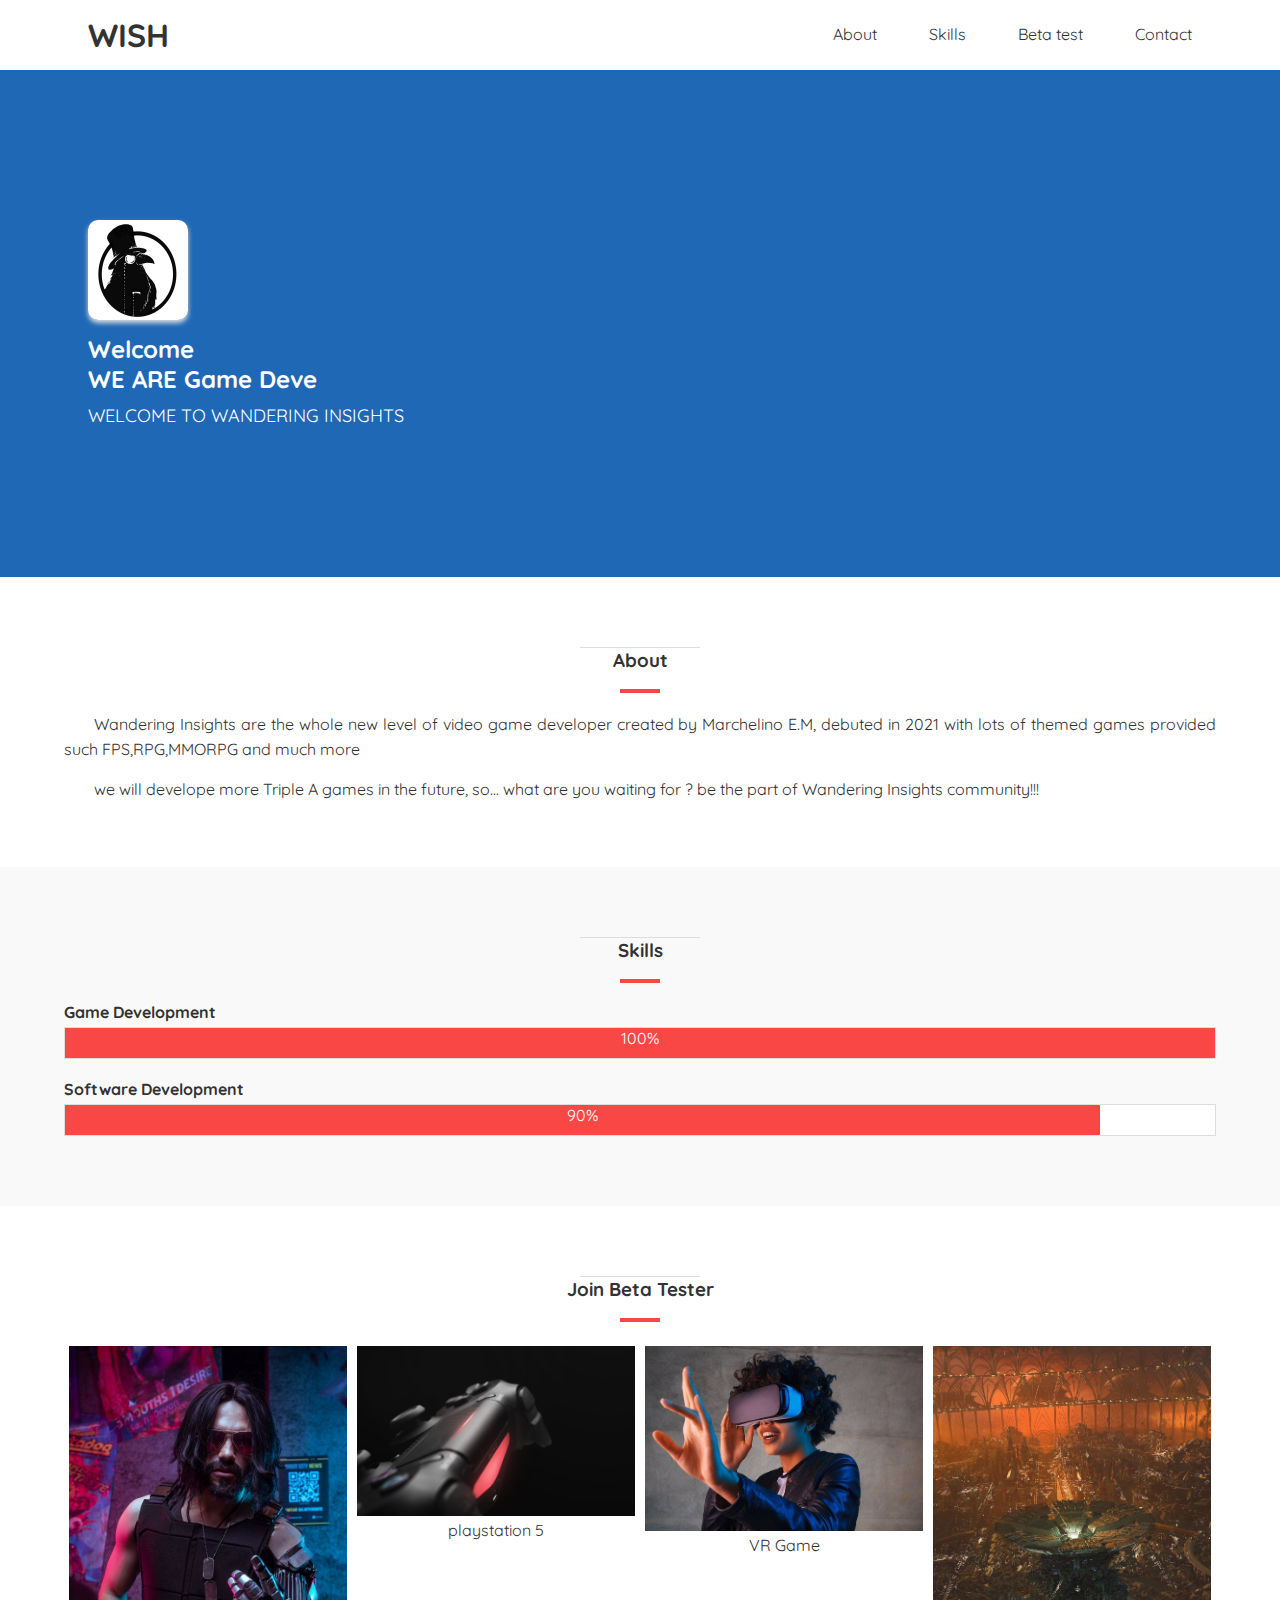
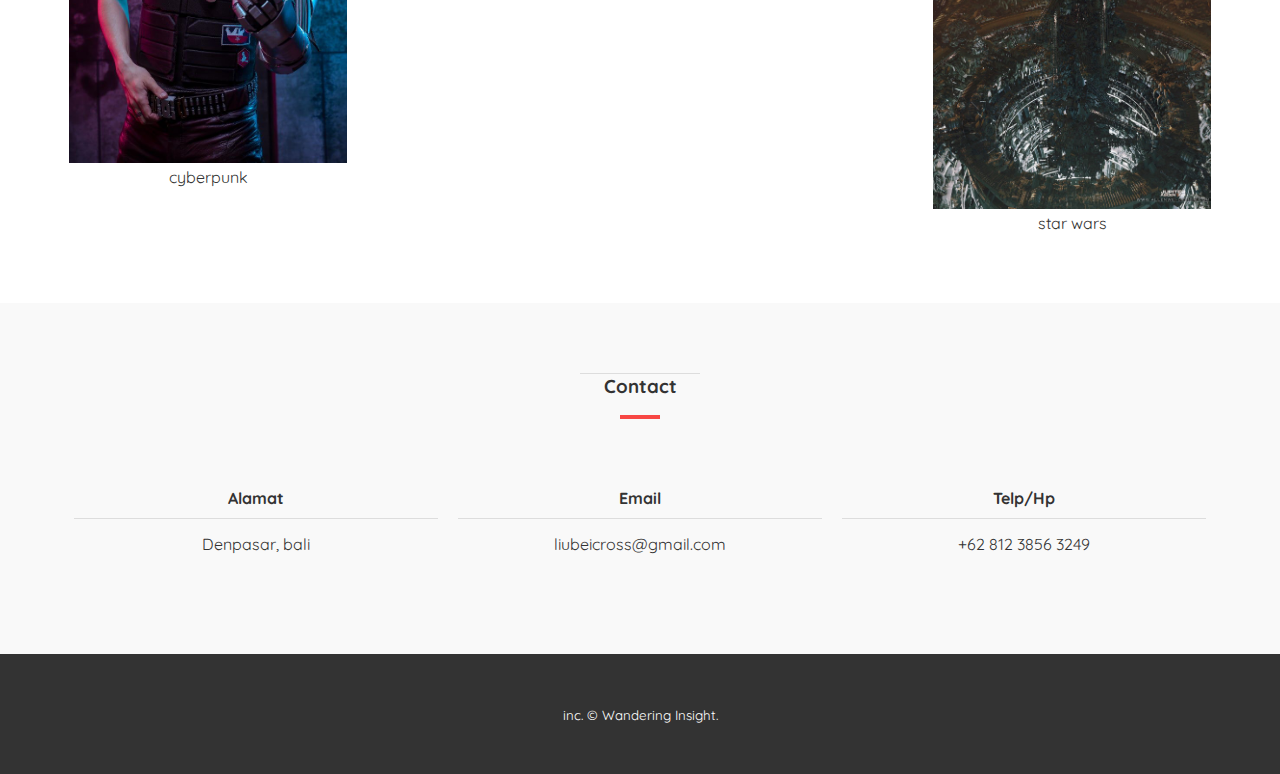
==== index.html @ 3abc7215 "Update index.html" ====
<!DOCTYPE html>
<html>
	<head>
		<meta charset="utf-8">
		<meta name="viewport" content="width=device-width, initial-scale=1">
		<title>Wandering Insights</title>
		<link rel="stylesheet" type="text/css" href="css/style.css">
		<link href="https://fonts.googleapis.com/css2?family=Quicksand:wght@500&display=swap" rel="stylesheet">
		<link rel="stylesheet" type="text/css" href="https://cdnjs.cloudflare.com/ajax/libs/font-awesome/5.13.0/css/all.min.css">
		<link rel=" icon" href="img/0.jpeg">
		
	</head>
	<body>
		
		<input type="checkbox" id="check">
		<div class="sidebar">
			<ul>
				<li><a href="#about">About</a></li>
				<li><a href="#skills">Skills</a></li>
				<li><a href="#portfolio">Beta Test</a></li>
				<li><a href="#contact">Contact</a></li>
			</ul>
		</div>

		<header>
			<div class="container">
				<h1><a href="index.html">WISH</a></h1>
				<ul>
					<li><a href="#about">About</a></li>
					<li><a href="#skills">Skills</a></li>
					<li><a href="#portfolio">Beta test</a></li>
					<li><a href="#contact">Contact</a></li>
				</ul>

				<label for="check" class="mobile-menu"><i class="fas fa-bars fa-2x"></i></label>
			</div>
		</header>

		<section class="banner">
			<div class="container">
				<div class="banner-left">
					<img src="img/0.jpeg">
					<h2>Welcome<br>
						WE ARE <span class="efek-ngetik"></span></h2>
					<p>WELCOME TO WANDERING INSIGHTS</p>
				</div>
			</div>
		</section>

		<section id="about">
			<div class="container">
				<h3>About</h3>
				<p>Wandering Insights are the whole new level of video game developer created by Marchelino E.M, debuted in 2021 with lots of themed games provided such FPS,RPG,MMORPG and much more </p>
				<p>we will develope more Triple A games in the future, so... what are you waiting for ? be the part of Wandering Insights community!!! </p>
			</div>
		</section>

		<section id="skills">
			<div class="container">
				<h3>Skills</h3>
				<h4>Game Development</h4>
				<div class="bar">
					<span class="nilai html">100%</span>
				</div>

				<h4>Software Development</h4>
				<div class="bar">
					<span class="nilai css">90%</span>
				</div>

			</div>
		</section>


		<section id="portfolio">
			<div class="container">
				<h3>Join Beta Tester</h3>
				<div class="col-4">
					<a href="">
						<img src="img/1.jpeg">
						<span>cyberpunk</span>
					</a>
				</div>

				<div class="col-4">
					<a href="">
						<img src="img/2.jpeg">
						<span>playstation 5</span>
					</a>
				</div>

				<div class="col-4">
					<a href="">
						<img src="img/4.jpeg">
						<span>VR Game</span>
					</a>
				</div>

				<div class="col-4">
					<a href="">
						<img src="img/3.jpeg">
						<span>star wars</span>
					</a>
			</div>
		</section>

	
		<section id="contact">
			<div class="container">
				<h3>Contact</h3>
				<div class="col-3">
					<h4>Alamat</h4>
					<p>Denpasar, bali</p>
				</div>

				<div class="col-3">
					<h4>Email</h4>
					<p>liubeicross@gmail.com</p>
				</div>

				<div class="col-3">
					<h4>Telp/Hp</h4>
					<p>+62 812 3856 3249</p>
				</div>	
			</div>
		</section>

		
		<footer>
			<div class="container">
				<small>inc. &copy; Wandering Insight.</small>
			</div>
		</footer>

		<script src="js/script.js"></script>
	</body>
</html>
---- css/style.css ----
* {
	padding:0;
	margin:0;
	font-family: 'Quicksand', sans-serif;
	color: #333;
}
header {
	height:70px;
}
header h1 {
	display: inline-block;
	float: left;
	padding:15px 24px;
	text-transform: uppercase;
}
header h1 a {
	transition: .3s;
}
header h1 a:hover {
	color: #F84744;
}
header ul {
	float: right;
}
header ul li {
	padding:24px;
	display: inline-block;
}
header ul li a {
	transition: .3s;
}
header ul li a:hover {
	color: #F84744;
}
a {
	text-decoration: none;
}
.container {
	width:90%;
	margin:0 auto;
}
.container::after {
	content: '';
	display: block;
	clear: both;
}
.mobile-menu {
	float: right;
	display: none;
	padding:18px;
}
.mobile-menu:hover {
	cursor: pointer;
}
#check {
	display: none;
}
.sidebar {
	position: fixed;
	top: 0;
	bottom: 0;
	left: -300px;
	width:300px;
	background-color: rgba(16, 47, 80, .9);
	transition: .3s;
	z-index: 9999;
}
.sidebar ul li a {
	color: #fff;
}
.sidebar ul li {
	padding:24px;
	transition: .3s;
	transition-property: background-color;
}
.sidebar ul li:hover {
	background-color: #F84744;
}
#check:checked ~ .sidebar {
	left: 0;
}
.banner {
	background-color: #1F68B6;
	padding:150px 0;
}
section {
	padding:50px 0;
}
.banner img {
	width: 100px;
	border-radius: 10px;
	box-shadow: 0 3px 5px #ddd;
	margin-bottom: 10px;
}
.banner h2,
.banner p,
.banner span {
	color: #fff;
}
.banner h2 {
	margin-bottom: 10px;
}
.banner p {
	font-size: 18px;
}
.banner-left {
	padding-left:24px;
}
section h3 {
	padding-bottom: 20px;
	text-align: center;
	margin:20px;
	position: relative;
}
section h3::before {
	content:'';
	display: block;
	position: relative;
	bottom: 0;
	width:120px;
	height:1px;
	background-color: #ddd;
	left: calc(50% - 60px);
	text-align: center;
}
section h3::after {
	content:'';
	display: block;
	position: absolute;
	bottom: -1px;
	width:40px;
	height:4px;
	background-color: #F84744;
	left: calc(50% - 20px);
}
#about p {
	text-align: justify;
	text-indent: 30px;
	line-height: 25px;
	margin-bottom: 15px;
}
#skills,
#contact {
	background-color: #f9f9f9;
}
#skills .bar {
	height: 30px;
	background-color: #fff;
	border:1px solid #ddd;
	margin: 5px 0 20px 0;
}
.bar .nilai {
	height:30px;
	background-color: #F84744;
	display: inline-block;
	color: #fff;
	text-align: center;
}
.html {
	width:100%;
}
.css {
	width:90%;
}	

.col-4 {
	width:25%;
	box-sizing: border-box;
	padding:5px;
	float: left;
	text-align: center;
	margin-bottom: 15px;
}
.col-4 img {
	width:100%;
}
.col-4 a:hover img {
	transform: scale(1.2);
}
.col-3 {
	width:33.33%;
	box-sizing: border-box;
	float: left;
	text-align: center;
	padding:50px 10px;
}
.col-3 h4 {
	padding-bottom: 10px;
	border-bottom: 1px solid #ddd;
	margin-bottom: 15px;
}
footer {
	background-color: #333;
	padding:50px;
	text-align: center;
}
footer small {
	color: #fff;
}
html {
	scroll-behavior: smooth;
}

@media (max-width: 768px){
	.mobile-menu {
		display: block;
	}
	header ul {
		display: none;
	}
	.col-4 {
		width:50%;
	}
	.col-3 {
		width:100%;
	}
}
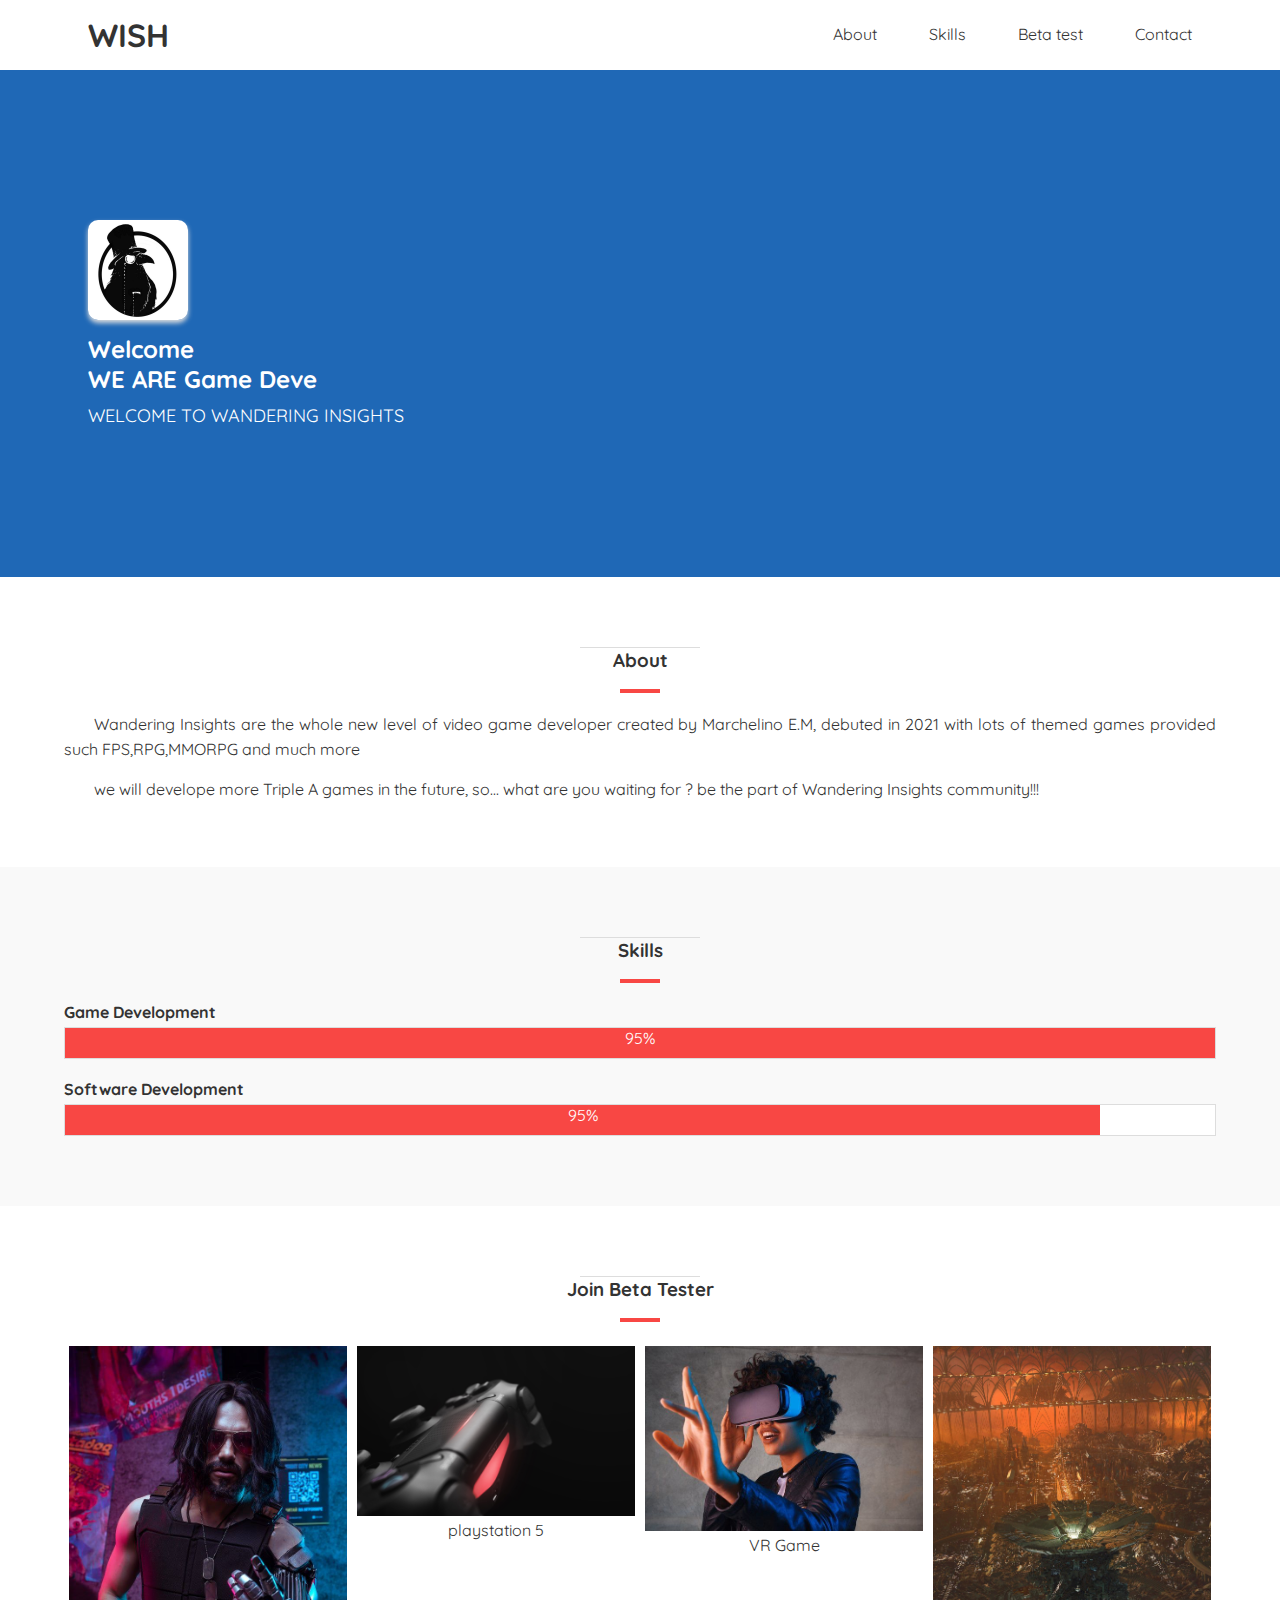
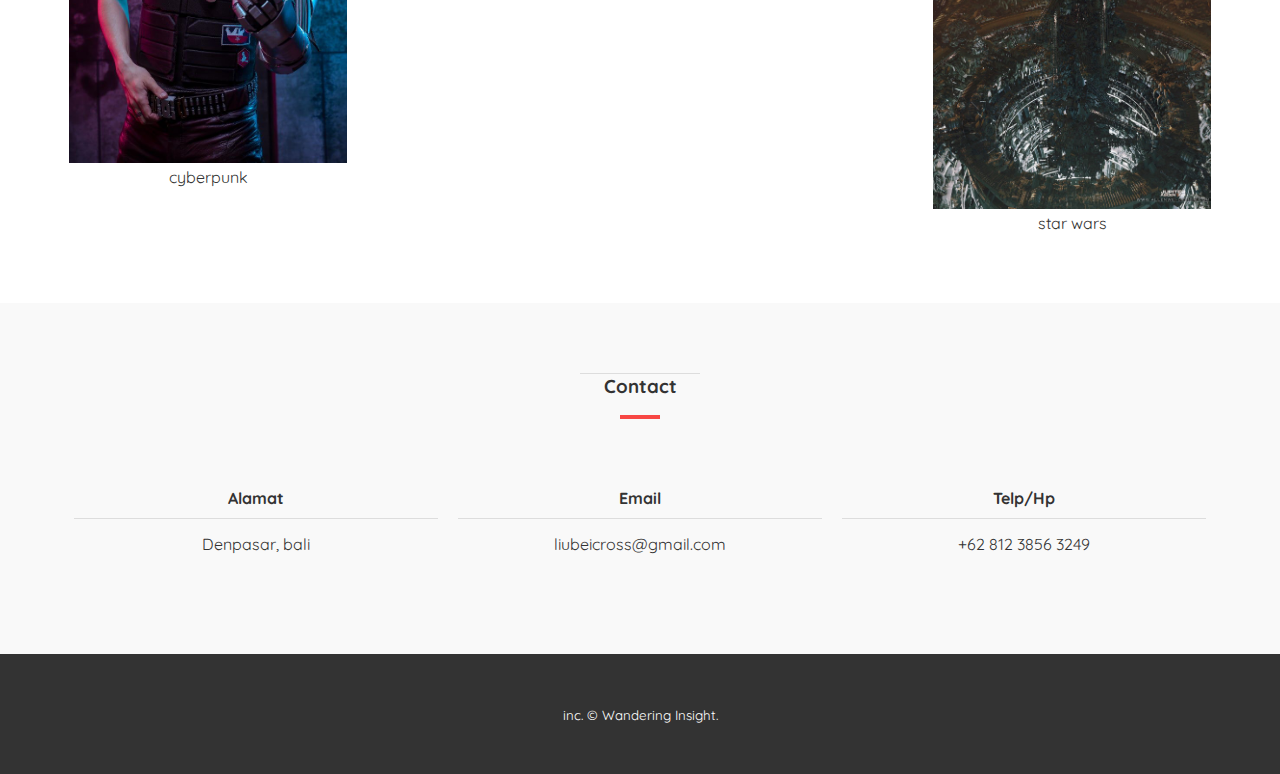
==== commit c1d52bd8: "Update index.html" ====
--- a/index.html
+++ b/index.html
@@ -6,7 +6,6 @@
 		<title>Wandering Insights</title>
 		<link rel="stylesheet" type="text/css" href="css/style.css">
 		<link href="https://fonts.googleapis.com/css2?family=Quicksand:wght@500&display=swap" rel="stylesheet">
-		<link rel="stylesheet" type="text/css" href="https://cdnjs.cloudflare.com/ajax/libs/font-awesome/5.13.0/css/all.min.css">
 		<link rel=" icon" href="img/0.jpeg">
 		
 	</head>
@@ -60,12 +59,12 @@
 				<h3>Skills</h3>
 				<h4>Game Development</h4>
 				<div class="bar">
-					<span class="nilai html">100%</span>
+					<span class="nilai html">95%</span>
 				</div>
 
 				<h4>Software Development</h4>
 				<div class="bar">
-					<span class="nilai css">90%</span>
+					<span class="nilai css">95%</span>
 				</div>
 
 			</div>
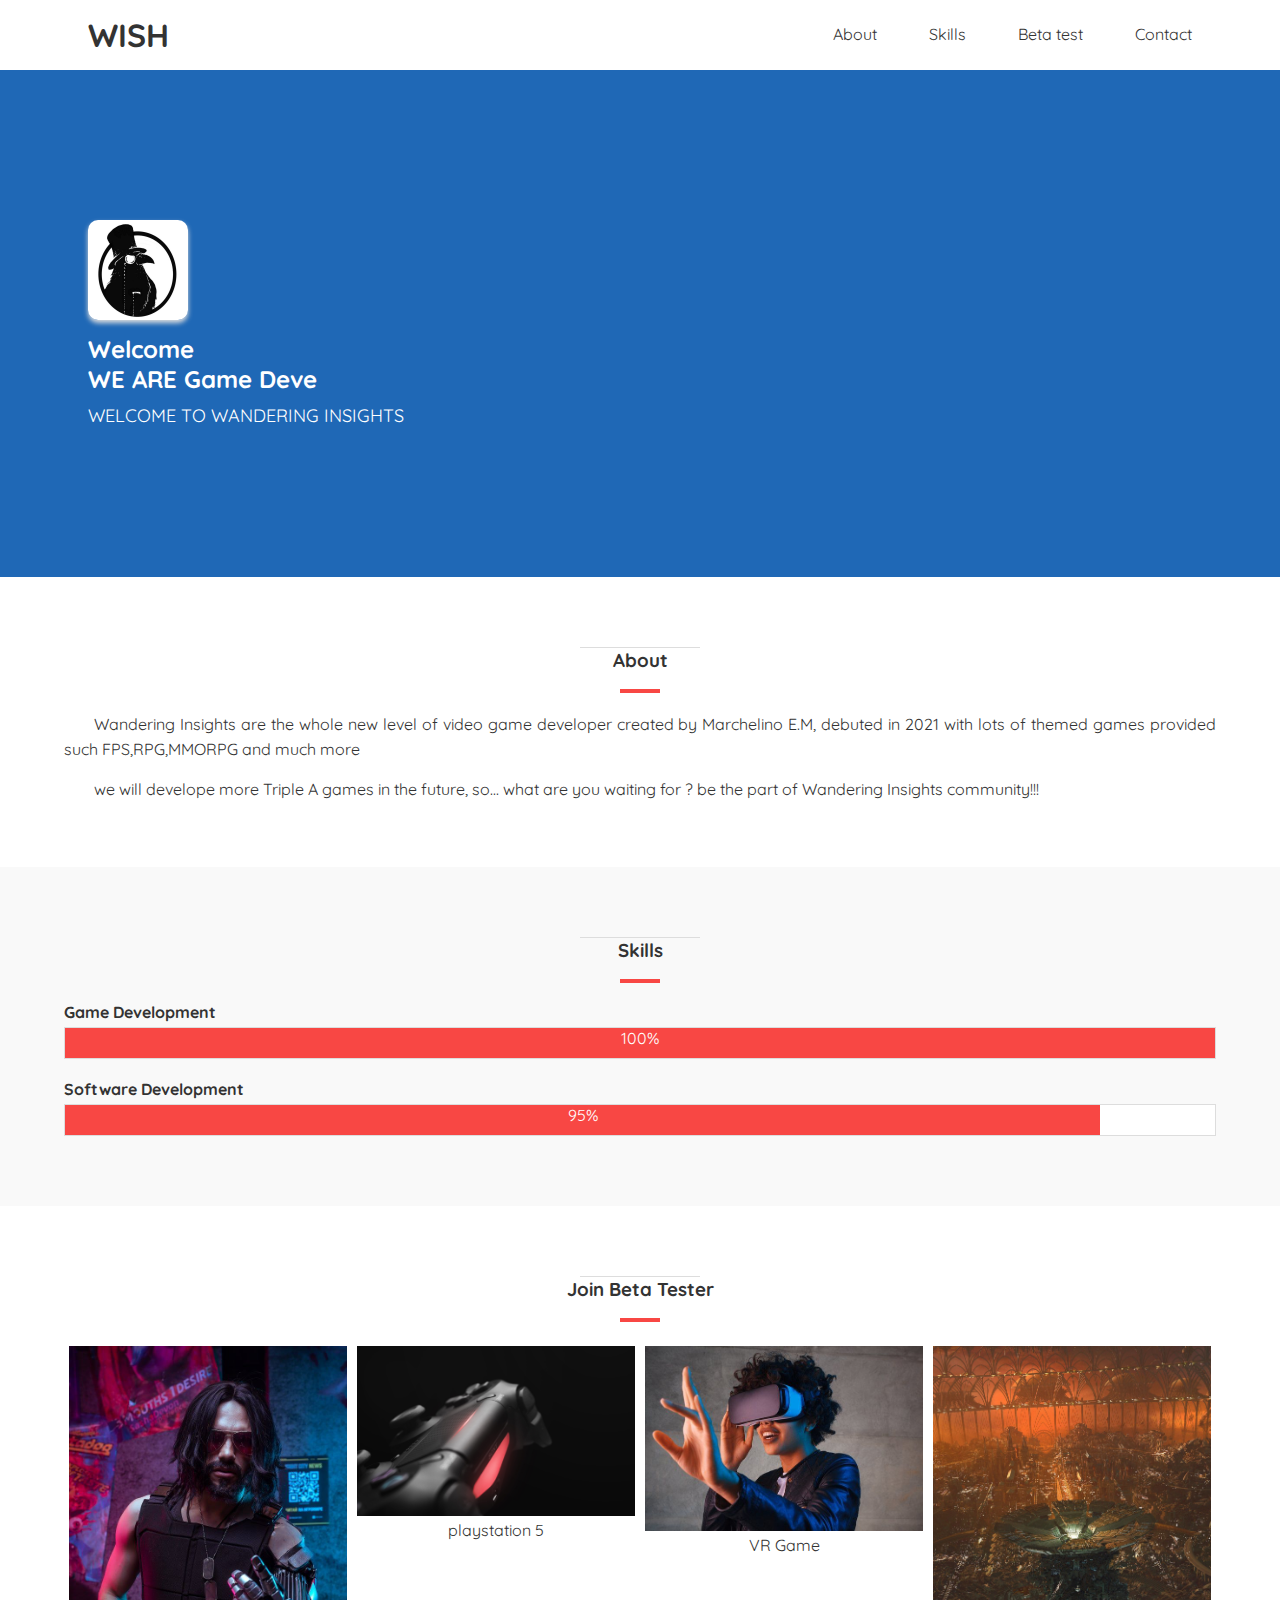
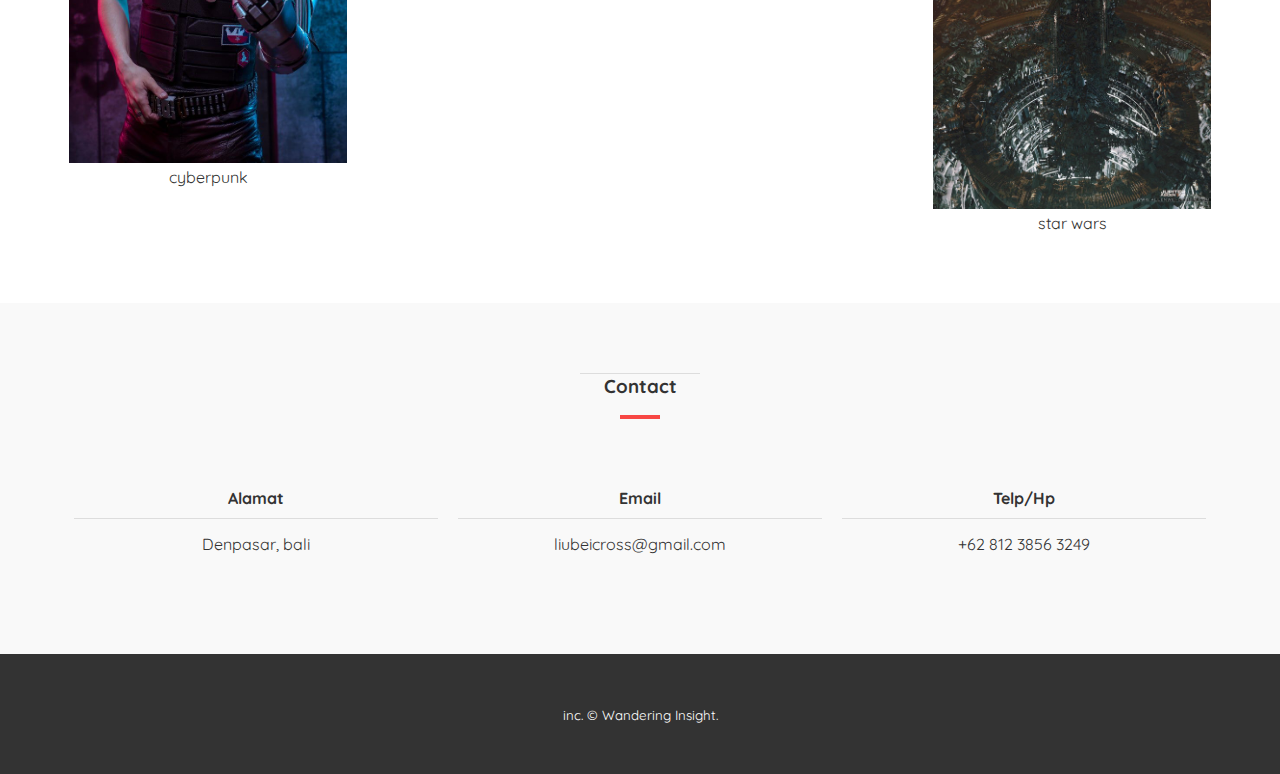
==== commit 93ccb9a8: "Update index.html" ====
--- a/index.html
+++ b/index.html
@@ -59,7 +59,7 @@
 				<h3>Skills</h3>
 				<h4>Game Development</h4>
 				<div class="bar">
-					<span class="nilai html">95%</span>
+					<span class="nilai html">100%</span>
 				</div>
 
 				<h4>Software Development</h4>
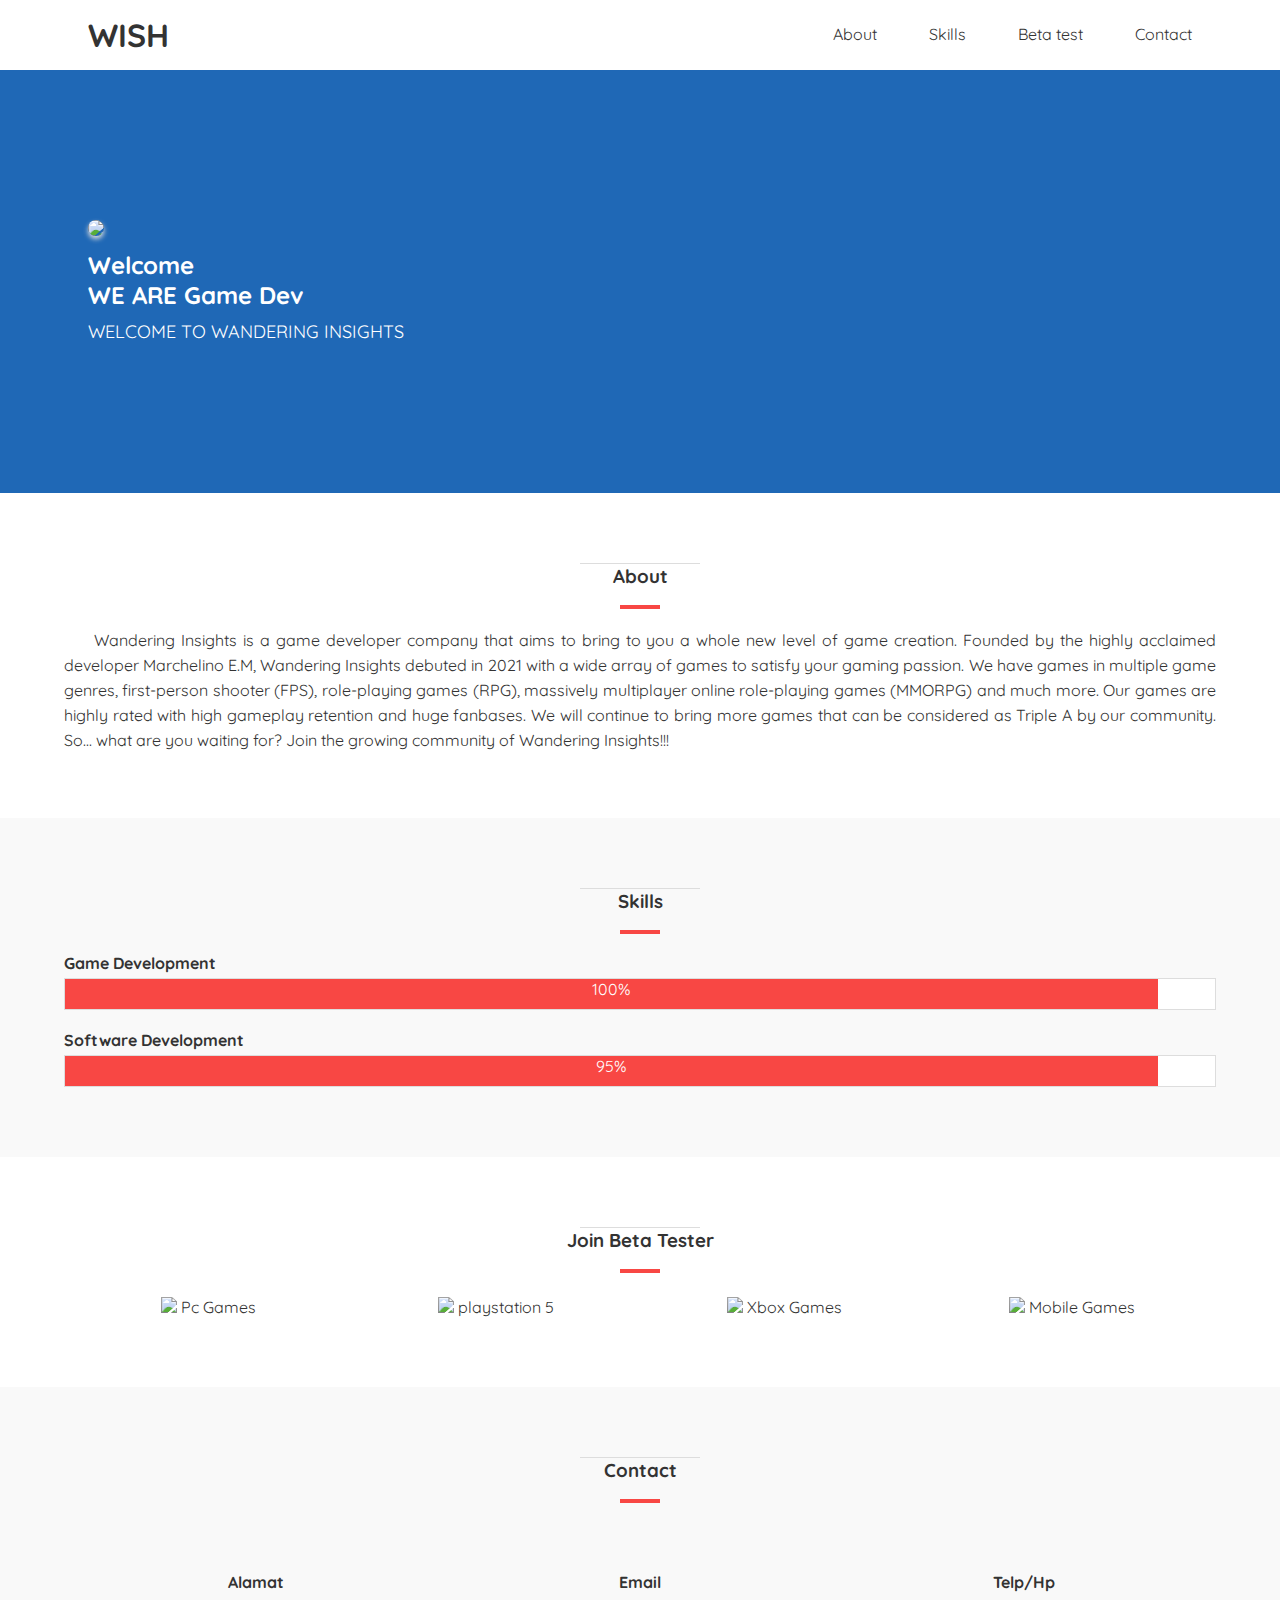
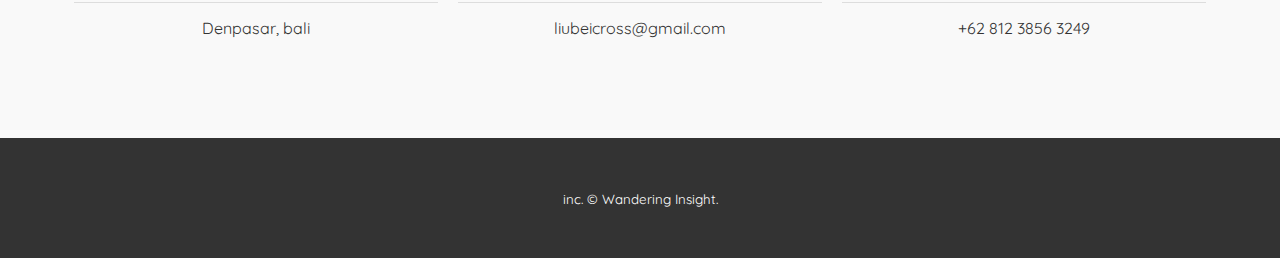
==== commit e25d419b: "Update index.html" ====
--- a/index.html
+++ b/index.html
@@ -49,8 +49,8 @@
 		<section id="about">
 			<div class="container">
 				<h3>About</h3>
-				<p>Wandering Insights are the whole new level of video game developer created by Marchelino E.M, debuted in 2021 with lots of themed games provided such FPS,RPG,MMORPG and much more </p>
-				<p>we will develope more Triple A games in the future, so... what are you waiting for ? be the part of Wandering Insights community!!! </p>
+				<p>Wandering Insights is a game developer company that aims to bring to you a whole new level of game creation. Founded by the highly acclaimed developer Marchelino E.M, Wandering Insights debuted in 2021 with a wide array of games to satisfy your gaming passion. We have games in multiple game genres, first-person shooter (FPS), role-playing games (RPG), massively multiplayer online role-playing games (MMORPG) and much more. Our games are highly rated with high gameplay retention and huge fanbases. We will continue to bring more games that can be considered as Triple A by our community. So... what are you waiting for? Join the growing community of Wandering Insights!!! </p>
+				
 			</div>
 		</section>
 
@@ -77,7 +77,7 @@
 				<div class="col-4">
 					<a href="">
 						<img src="img/1.jpeg">
-						<span>cyberpunk</span>
+						<span>Pc Games</span>
 					</a>
 				</div>
 
@@ -91,14 +91,14 @@
 				<div class="col-4">
 					<a href="">
 						<img src="img/4.jpeg">
-						<span>VR Game</span>
+						<span>Xbox Games</span>
 					</a>
 				</div>
 
 				<div class="col-4">
 					<a href="">
 						<img src="img/3.jpeg">
-						<span>star wars</span>
+						<span>Mobile Games</span>
 					</a>
 			</div>
 		</section>
--- a/css/style.css
+++ b/css/style.css
@@ -138,6 +138,7 @@
 	text-indent: 30px;
 	line-height: 25px;
 	margin-bottom: 15px;
+	
 }
 #skills,
 #contact {
@@ -157,10 +158,10 @@
 	text-align: center;
 }
 .html {
-	width:100%;
+	width:95%;
 }
 .css {
-	width:90%;
+	width:95%;
 }	
 
 .col-4 {
@@ -214,4 +215,4 @@
 	.col-3 {
 		width:100%;
 	}
-}+}
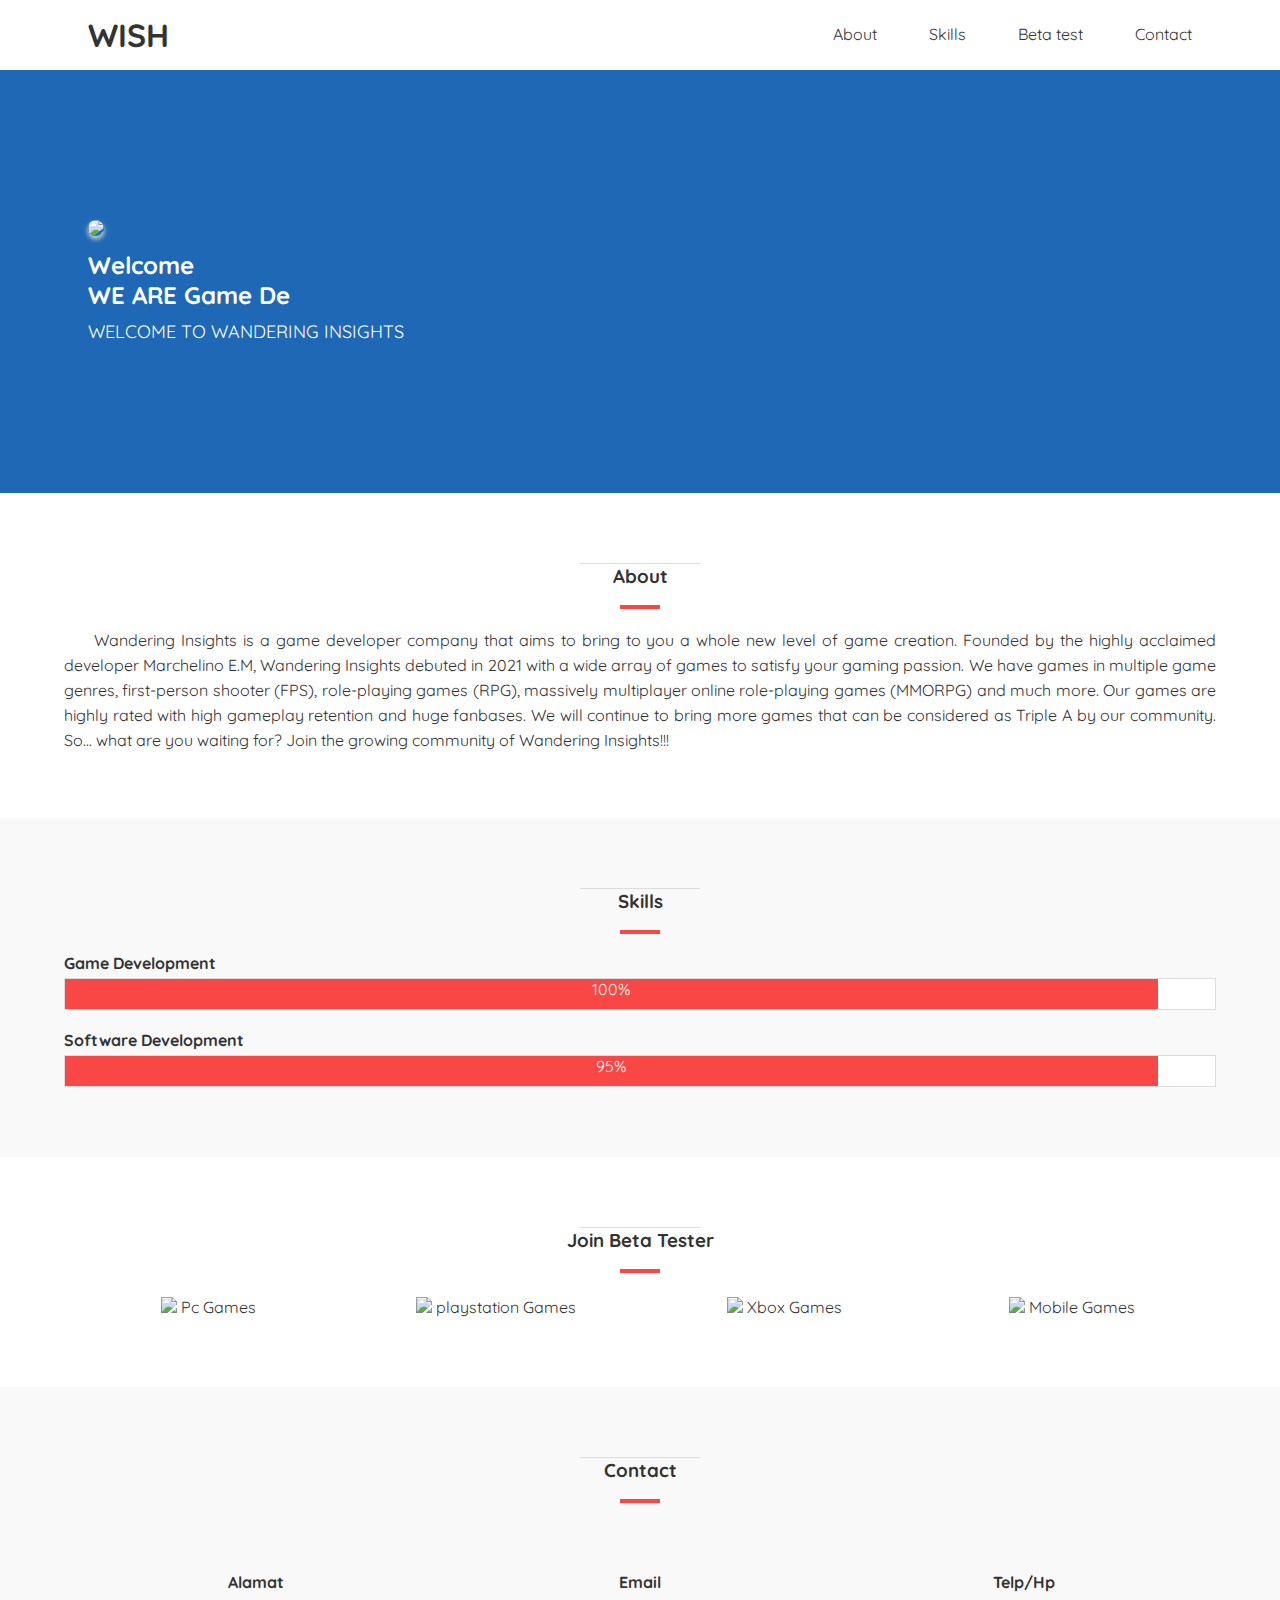
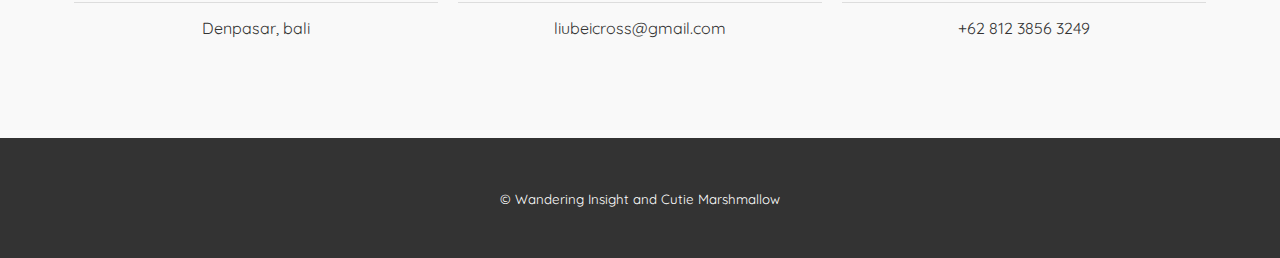
==== commit de68026a: "Update index.html" ====
--- a/index.html
+++ b/index.html
@@ -76,7 +76,7 @@
 				<h3>Join Beta Tester</h3>
 				<div class="col-4">
 					<a href="">
-						<img src="img/1.jpeg">
+						<img src="img/1.png">
 						<span>Pc Games</span>
 					</a>
 				</div>
@@ -84,20 +84,20 @@
 				<div class="col-4">
 					<a href="">
 						<img src="img/2.jpeg">
-						<span>playstation 5</span>
+						<span>playstation Games</span>
 					</a>
 				</div>
 
 				<div class="col-4">
 					<a href="">
-						<img src="img/4.jpeg">
+						<img src="img/3.jpeg">
 						<span>Xbox Games</span>
 					</a>
 				</div>
 
 				<div class="col-4">
 					<a href="">
-						<img src="img/3.jpeg">
+						<img src="img/4.png">
 						<span>Mobile Games</span>
 					</a>
 			</div>
@@ -127,7 +127,9 @@
 		
 		<footer>
 			<div class="container">
-				<small>inc. &copy; Wandering Insight.</small>
+				<small>&copy; Wandering Insight and Cutie Marshmallow</small>
+				
+					
 			</div>
 		</footer>
 
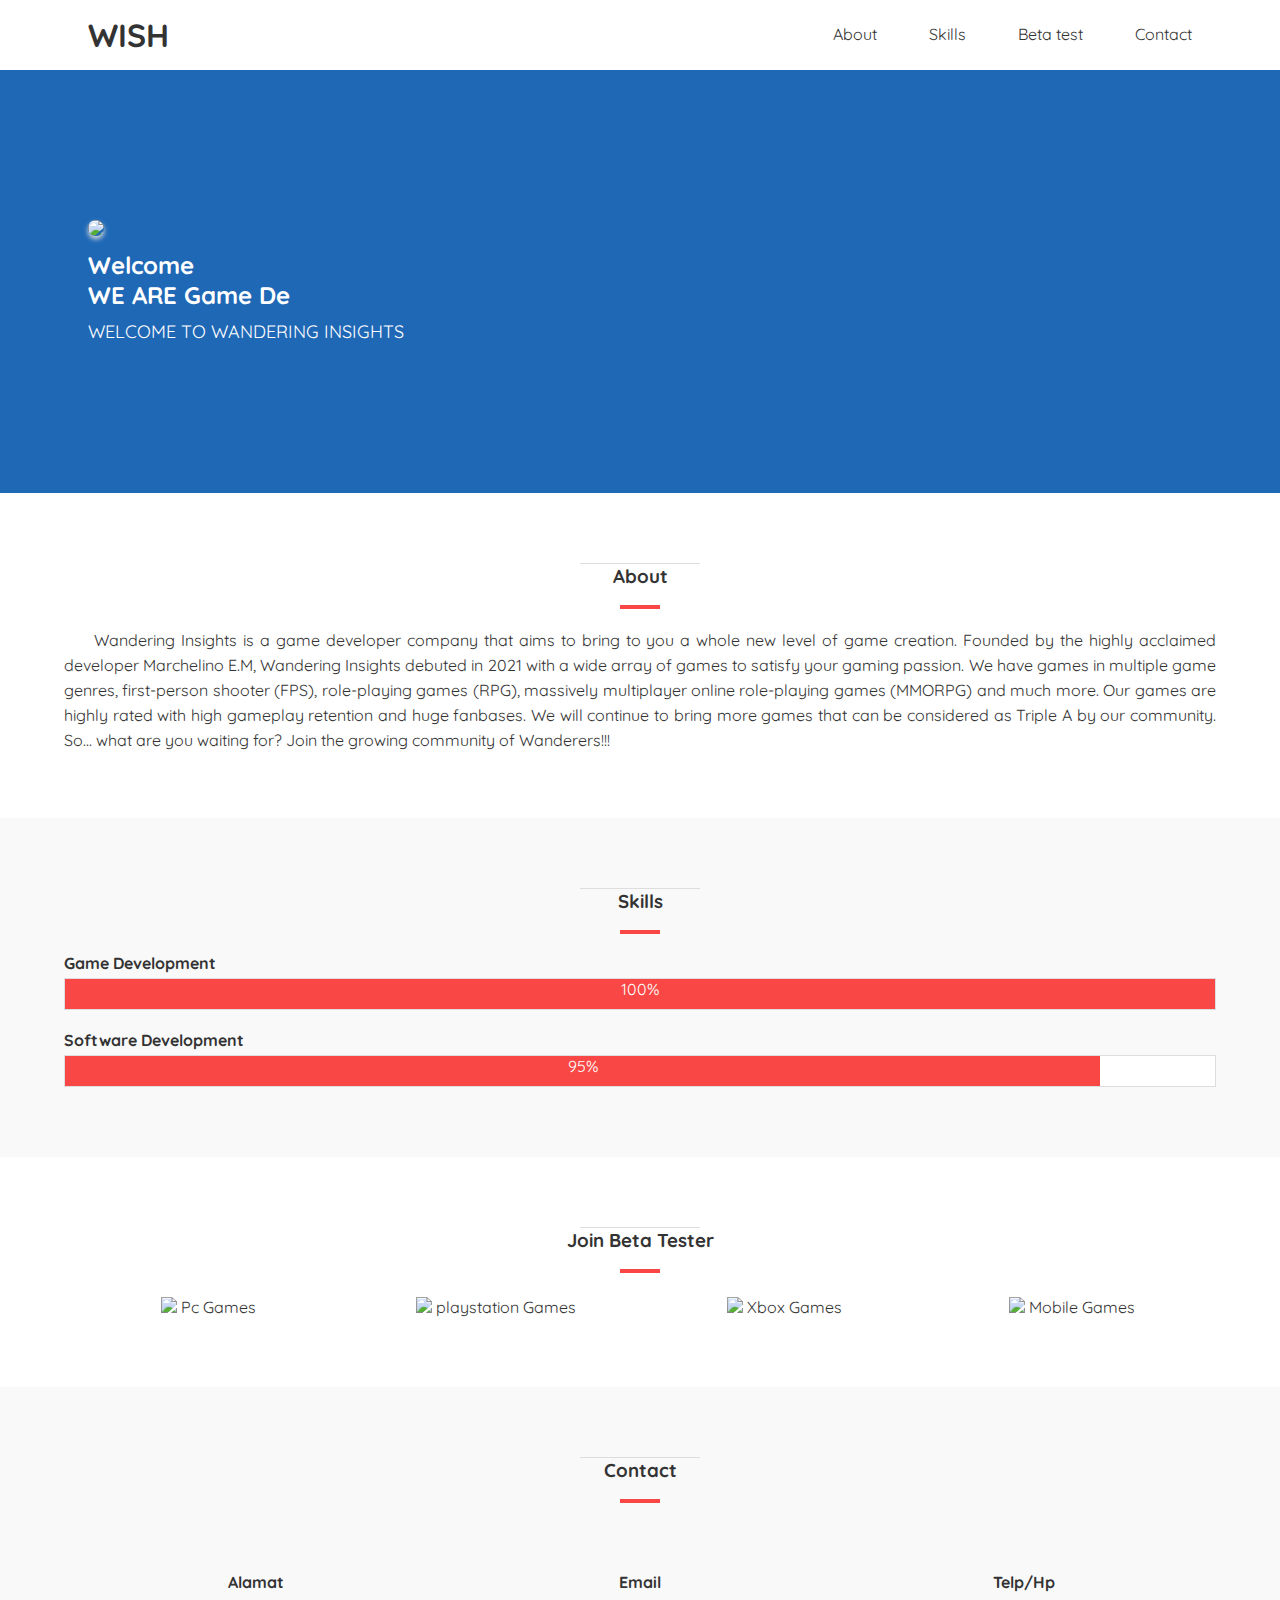
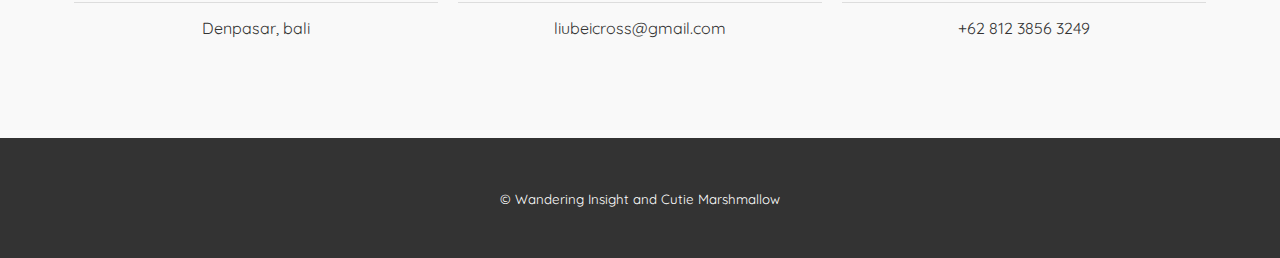
==== commit fd57f199: "Update index.html" ====
--- a/index.html
+++ b/index.html
@@ -49,7 +49,7 @@
 		<section id="about">
 			<div class="container">
 				<h3>About</h3>
-				<p>Wandering Insights is a game developer company that aims to bring to you a whole new level of game creation. Founded by the highly acclaimed developer Marchelino E.M, Wandering Insights debuted in 2021 with a wide array of games to satisfy your gaming passion. We have games in multiple game genres, first-person shooter (FPS), role-playing games (RPG), massively multiplayer online role-playing games (MMORPG) and much more. Our games are highly rated with high gameplay retention and huge fanbases. We will continue to bring more games that can be considered as Triple A by our community. So... what are you waiting for? Join the growing community of Wandering Insights!!! </p>
+				<p>Wandering Insights is a game developer company that aims to bring to you a whole new level of game creation. Founded by the highly acclaimed developer Marchelino E.M, Wandering Insights debuted in 2021 with a wide array of games to satisfy your gaming passion. We have games in multiple game genres, first-person shooter (FPS), role-playing games (RPG), massively multiplayer online role-playing games (MMORPG) and much more. Our games are highly rated with high gameplay retention and huge fanbases. We will continue to bring more games that can be considered as Triple A by our community. So... what are you waiting for? Join the growing community of Wanderers!!! </p>
 				
 			</div>
 		</section>
--- a/css/style.css
+++ b/css/style.css
@@ -138,7 +138,6 @@
 	text-indent: 30px;
 	line-height: 25px;
 	margin-bottom: 15px;
-	
 }
 #skills,
 #contact {
@@ -158,10 +157,10 @@
 	text-align: center;
 }
 .html {
-	width:95%;
+	width:100%;
 }
 .css {
-	width:95%;
+	width:90%;
 }	
 
 .col-4 {
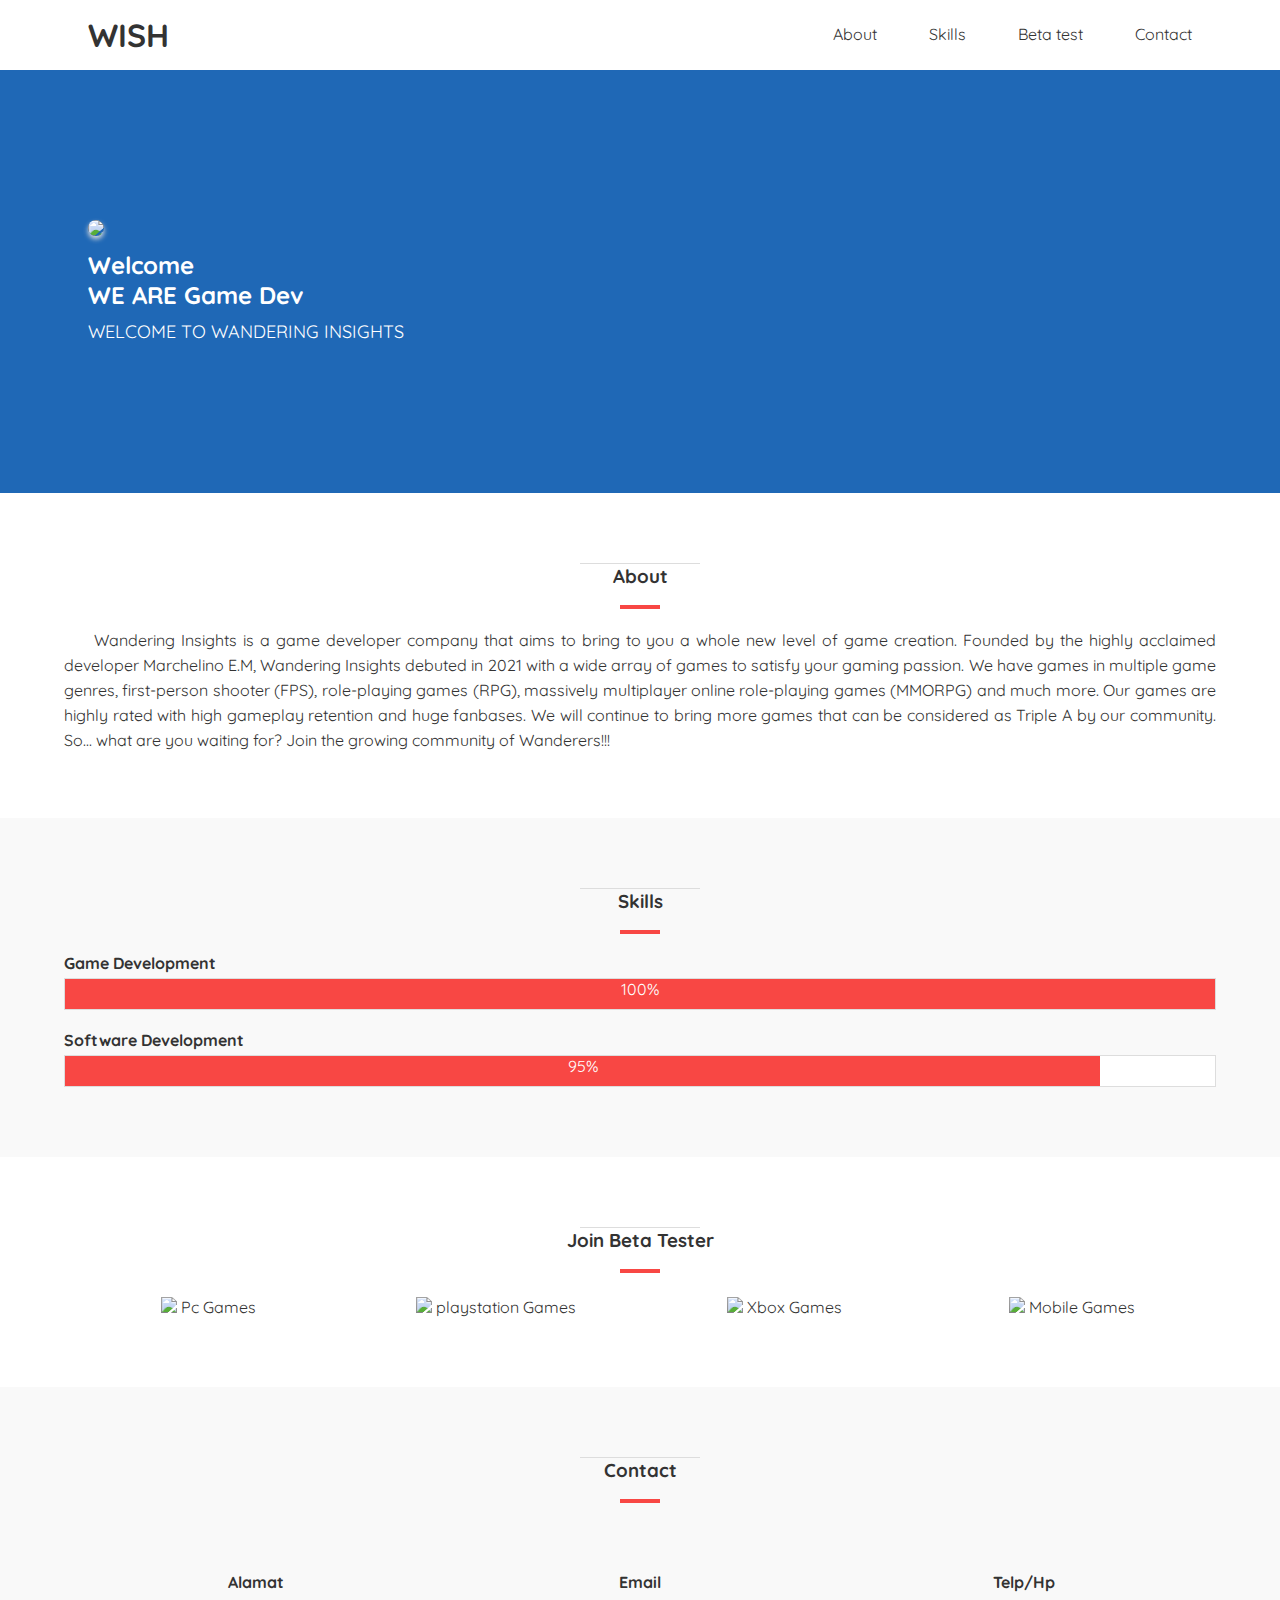
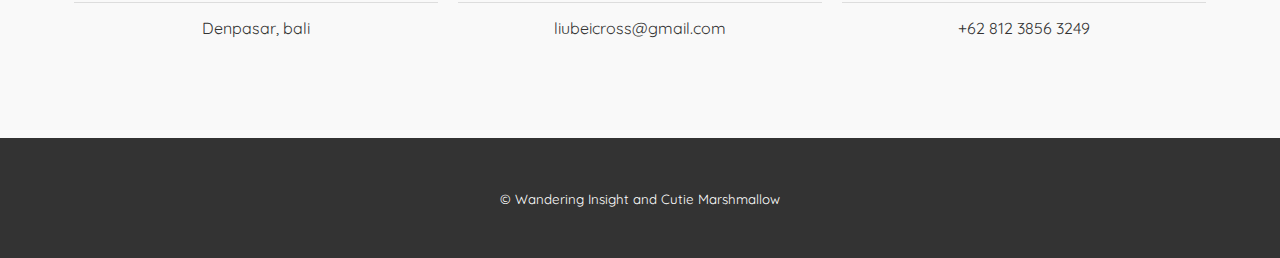
==== commit 715d11b4: "Update index.html" ====
--- a/index.html
+++ b/index.html
@@ -16,7 +16,7 @@
 			<ul>
 				<li><a href="#about">About</a></li>
 				<li><a href="#skills">Skills</a></li>
-				<li><a href="#portfolio">Beta Test</a></li>
+				<li><a href="#Beta Test">Beta Test</a></li>
 				<li><a href="#contact">Contact</a></li>
 			</ul>
 		</div>
